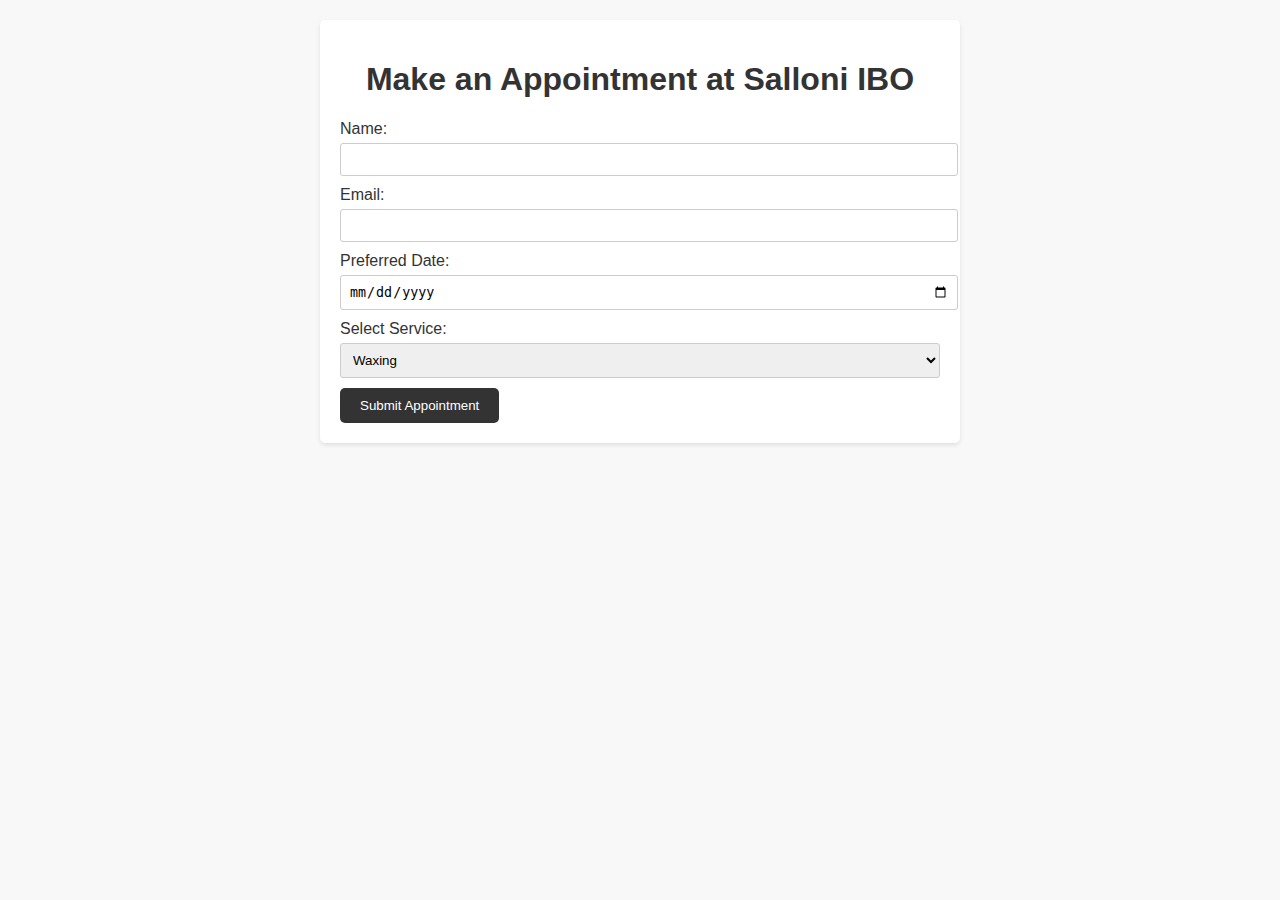
==== register.html @ a63f234c "Add files via upload" ====
<!DOCTYPE html>
<html lang="en">
<head>
<meta charset="UTF-8">
<meta name="viewport" content="width=device-width, initial-scale=1.0">
<title>Make an Appointment - Salloni IBO</title>
<style>
body {
    font-family: Arial, sans-serif;
    margin: 0;
    padding: 0;
    background-color: #f8f8f8;
}

.container {
    max-width: 600px;
    margin: 20px auto;
    padding: 20px;
    background-color: #fff;
    border-radius: 5px;
    box-shadow: 0 2px 4px rgba(0, 0, 0, 0.1);
}

h1 {
    text-align: center;
    color: #333;
}

form {
    margin-top: 20px;
}

label {
    display: block;
    margin-bottom: 5px;
    color: #333;
}

input[type="text"],
input[type="email"],
input[type="date"],
select {
    width: 100%;
    padding: 8px;
    margin-bottom: 10px;
    border: 1px solid #ccc;
    border-radius: 3px;
}

button {
    background-color: #333;
    color: #fff;
    padding: 10px 20px;
    border: none;
    border-radius: 5px;
    cursor: pointer;
}

button:hover {
    background-color: #555;
}

</style>
</head>
<body>

<div class="container">
    <h1>Make an Appointment at Salloni IBO</h1>
    <form>
        <label for="name">Name:</label>
        <input type="text" id="name" name="name" required>

        <label for="email">Email:</label>
        <input type="email" id="email" name="email" required>

        <label for="date">Preferred Date:</label>
        <input type="date" id="date" name="date" required>

        <label for="service">Select Service:</label>
        <select id="service" name="service">
            <option value="waxing">Waxing</option>
            <option value="facial">Facial Waxing</option>
            <option value="body">Body Waxing</option>
        </select>

        <button type="submit">Submit Appointment</button>
    </form>
</div>

</body>
</html>
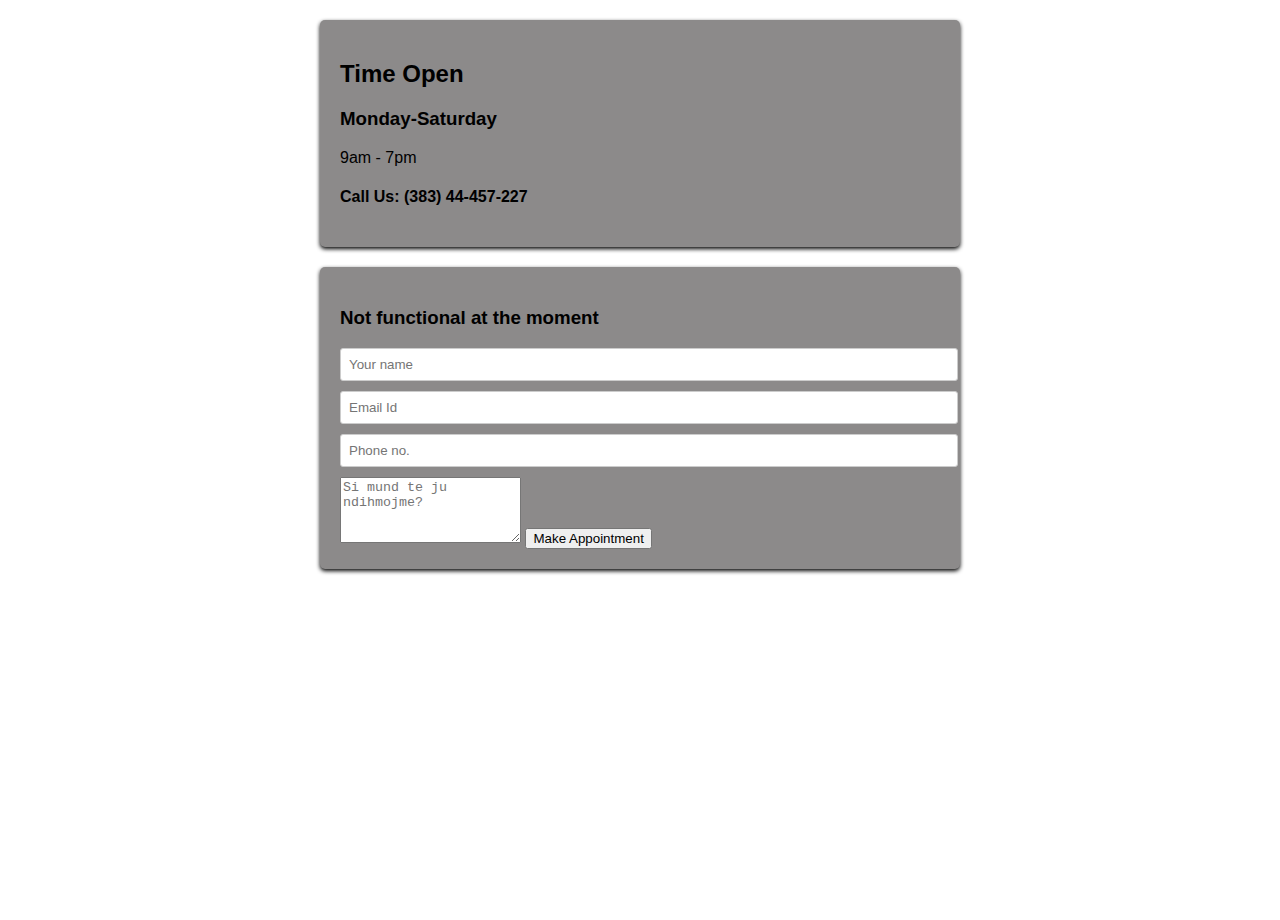
==== commit a505ea39: "Add files via upload" ====
--- a/register.html
+++ b/register.html
@@ -9,16 +9,19 @@
     font-family: Arial, sans-serif;
     margin: 0;
     padding: 0;
-    background-color: #f8f8f8;
+    background-image: url(Images/gettyimages-1155467329_sf.webp+);
+    height: 100vh;
+    background-size: cover;
+    background-position: center;
 }
 
 .container {
     max-width: 600px;
     margin: 20px auto;
     padding: 20px;
-    background-color: #fff;
+    background-color: #8c8a8a;
     border-radius: 5px;
-    box-shadow: 0 2px 4px rgba(0, 0, 0, 0.1);
+    box-shadow: 0 2px 4px rgba(0, 0, 0, 1);
 }
 
 h1 {
@@ -31,9 +34,9 @@
 }
 
 label {
-    display: block;
-    margin-bottom: 5px;
-    color: #333;
+   display: block;
+   margin-bottom: 5px;
+   color: #333;
 }
 
 input[type="text"],
@@ -45,9 +48,10 @@
     margin-bottom: 10px;
     border: 1px solid #ccc;
     border-radius: 3px;
+
 }
 
-button {
+.button {
     background-color: #333;
     color: #fff;
     padding: 10px 20px;
@@ -56,36 +60,52 @@
     cursor: pointer;
 }
 
-button:hover {
+.button:hover {
     background-color: #555;
 }
 
 </style>
 </head>
 <body>
+    <div class="container">
+        <div class="container-time">
+            <h2 class="heading">Time Open</h2>
+            <h3 Class="heading-days">Monday-Saturday</h3>
+            <p>9am - 7pm</p>
+
+            <h4 class="heading-phone">Call Us: (383) 44-457-227</h4>
+
+        </div>
+
+    </div>
 
 <div class="container">
-    <h1>Make an Appointment at Salloni IBO</h1>
-    <form>
-        <label for="name">Name:</label>
-        <input type="text" id="name" name="name" required>
-
-        <label for="email">Email:</label>
-        <input type="email" id="email" name="email" required>
-
-        <label for="date">Preferred Date:</label>
-        <input type="date" id="date" name="date" required>
-
-        <label for="service">Select Service:</label>
-        <select id="service" name="service">
-            <option value="waxing">Waxing</option>
-            <option value="facial">Facial Waxing</option>
-            <option value="body">Body Waxing</option>
-        </select>
-
-        <button type="submit">Submit Appointment</button>
+    <form onsubmit="sendEmail(); reset(); return false;">
+        <h3>Not functional at the moment</h3>
+        <input type="text" id="name" placeholder="Your name" required>
+        <input type="text" id="email" placeholder="Email Id" required>
+        <input type="text" id="phone" placeholder="Phone no." required>
+        <textarea id="message" rows="4" placeholder="Si mund te ju ndihmojme?"></textarea>
+        <button type="submit">Make Appointment</button>    
     </form>
 </div>
+<script src="https://smtpjs.com/v3/smtp.js"></script>
+<script>
+    function sendEmail(){
+        Email.send({
+    Host : "smtp.elasticemail.com",
+    Username : "shabanileart63@gmail.com",
+    Password : "Learti2008",
+    To : 'shabanileart63@gmail.com',
+    From : document.getElementById("email").value,
+    Subject : "New Contact form Enquiry",
+    Body : "And this is the body"
+}).then(
+  message => alert(message)
+);
+
+    }
+</script>
 
 </body>
 </html>
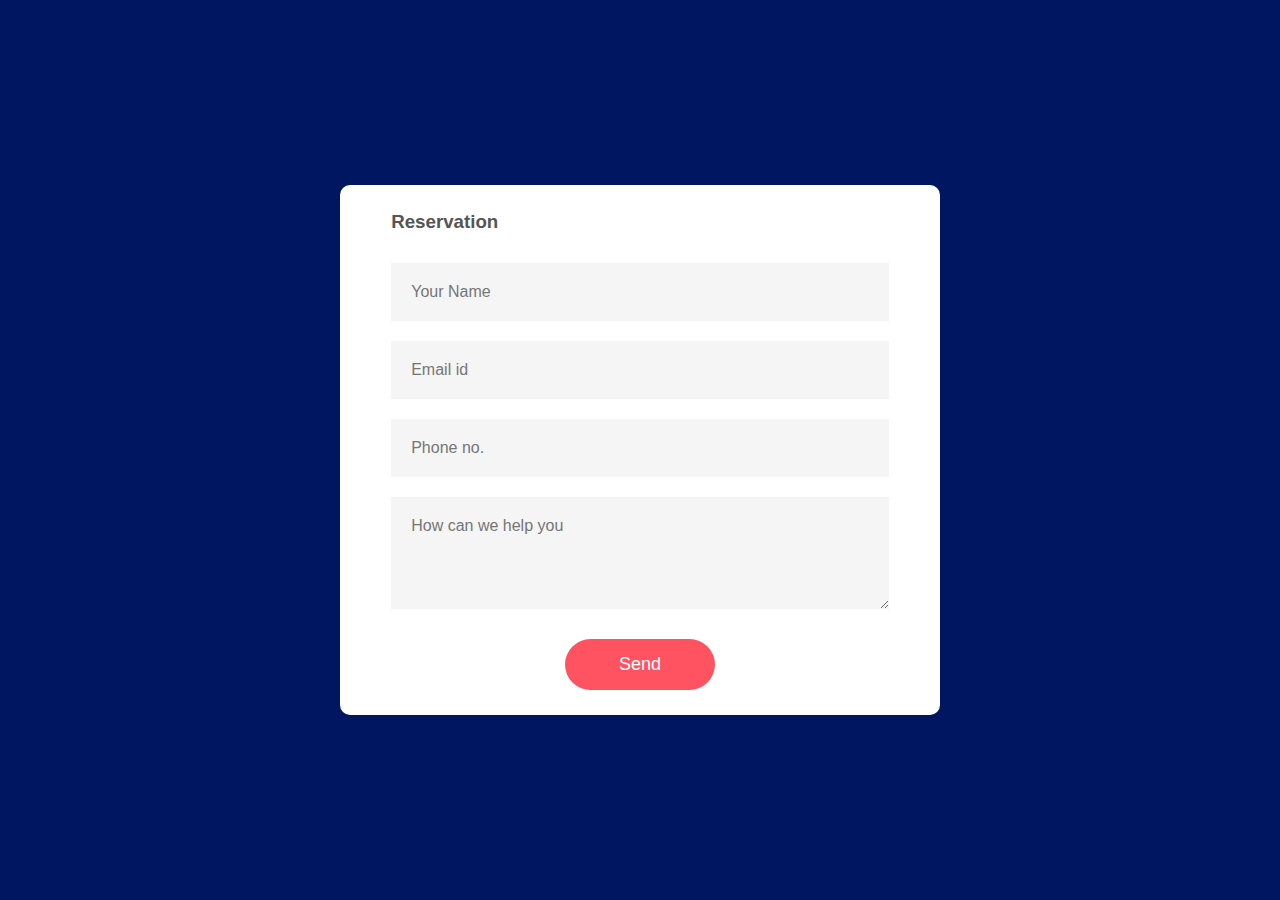
==== commit 04cee062: "Add files via upload" ====
--- a/register.html
+++ b/register.html
@@ -1,111 +1,21 @@
 <!DOCTYPE html>
-<html lang="en">
-<head>
-<meta charset="UTF-8">
-<meta name="viewport" content="width=device-width, initial-scale=1.0">
-<title>Make an Appointment - Salloni IBO</title>
-<style>
-body {
-    font-family: Arial, sans-serif;
-    margin: 0;
-    padding: 0;
-    background-image: url(Images/gettyimages-1155467329_sf.webp+);
-    height: 100vh;
-    background-size: cover;
-    background-position: center;
-}
-
-.container {
-    max-width: 600px;
-    margin: 20px auto;
-    padding: 20px;
-    background-color: #8c8a8a;
-    border-radius: 5px;
-    box-shadow: 0 2px 4px rgba(0, 0, 0, 1);
-}
-
-h1 {
-    text-align: center;
-    color: #333;
-}
-
-form {
-    margin-top: 20px;
-}
-
-label {
-   display: block;
-   margin-bottom: 5px;
-   color: #333;
-}
-
-input[type="text"],
-input[type="email"],
-input[type="date"],
-select {
-    width: 100%;
-    padding: 8px;
-    margin-bottom: 10px;
-    border: 1px solid #ccc;
-    border-radius: 3px;
-
-}
-
-.button {
-    background-color: #333;
-    color: #fff;
-    padding: 10px 20px;
-    border: none;
-    border-radius: 5px;
-    cursor: pointer;
-}
-
-.button:hover {
-    background-color: #555;
-}
-
-</style>
-</head>
-<body>
-    <div class="container">
-        <div class="container-time">
-            <h2 class="heading">Time Open</h2>
-            <h3 Class="heading-days">Monday-Saturday</h3>
-            <p>9am - 7pm</p>
-
-            <h4 class="heading-phone">Call Us: (383) 44-457-227</h4>
-
+<html>
+    <head>
+        <meta name="viewport" content="width=device-width, initial-scale=1.0">
+        <title>Contact Form To Email Using JavaScript</title>
+        <link rel="stylesheet" href="style.css">
+    </head>
+    <body>
+        <div class="container">
+            <form class="row g-3" action="https://formsubmit.co/shabanileart63@gmail.com" method="POST">
+                <h3>Reservation</h3>
+                <input type="text" id="name" name="name" placeholder="Your Name" required>
+                <input type="emailt" id="email" name="email" placeholder="Email id" required>
+                <input type="text" id="phone" name="phone" placeholder="Phone no." required>
+                <textarea id="message" name="comments, questions" rows="4" placeholder="How can we help you"></textarea>
+                <button type="submit">Send</button>
+            </form>
         </div>
-
-    </div>
-
-<div class="container">
-    <form onsubmit="sendEmail(); reset(); return false;">
-        <h3>Not functional at the moment</h3>
-        <input type="text" id="name" placeholder="Your name" required>
-        <input type="text" id="email" placeholder="Email Id" required>
-        <input type="text" id="phone" placeholder="Phone no." required>
-        <textarea id="message" rows="4" placeholder="Si mund te ju ndihmojme?"></textarea>
-        <button type="submit">Make Appointment</button>    
-    </form>
-</div>
-<script src="https://smtpjs.com/v3/smtp.js"></script>
-<script>
-    function sendEmail(){
-        Email.send({
-    Host : "smtp.elasticemail.com",
-    Username : "shabanileart63@gmail.com",
-    Password : "Learti2008",
-    To : 'shabanileart63@gmail.com',
-    From : document.getElementById("email").value,
-    Subject : "New Contact form Enquiry",
-    Body : "And this is the body"
-}).then(
-  message => alert(message)
-);
-
-    }
-</script>
-
-</body>
-</html>
+     </script>    
+    </body>
+</html>--- a/style.css
+++ b/style.css
@@ -0,0 +1,51 @@
+*{
+    margin: 0;
+    padding: 0;
+    box-sizing: border-box;
+    font-family: 'poppins', sans-serif;
+}
+
+.container{
+    width: 100%;
+    height: 100vh;
+    background: #001660;
+    display: flex;
+    align-items: center;
+    justify-content: center;
+}
+form{
+    background: #fff;
+    display: flex;
+    flex-direction: column;
+    padding: 2vw 4vw;
+    width: 90%;
+    max-width: 600px;
+    border-radius: 10px;
+}
+form h3{
+    color: #555;
+    font-weight: 800;
+    margin-bottom: 20px;
+}
+
+form input, form textarea{
+    border: 0;
+    margin: 10px 0;
+    padding: 20px;
+    outline: none;
+    background: #f5f5f5;
+    font-size: 16px;
+
+}
+form button{
+    padding: 15px;
+    background: #ff5361;
+    color: #fff;
+    font-size: 18px;
+    border: 0;
+    outline: none;
+    cursor: pointer;
+    width: 150px;
+    margin: 20px auto 0;
+    border-radius: 30px;
+}